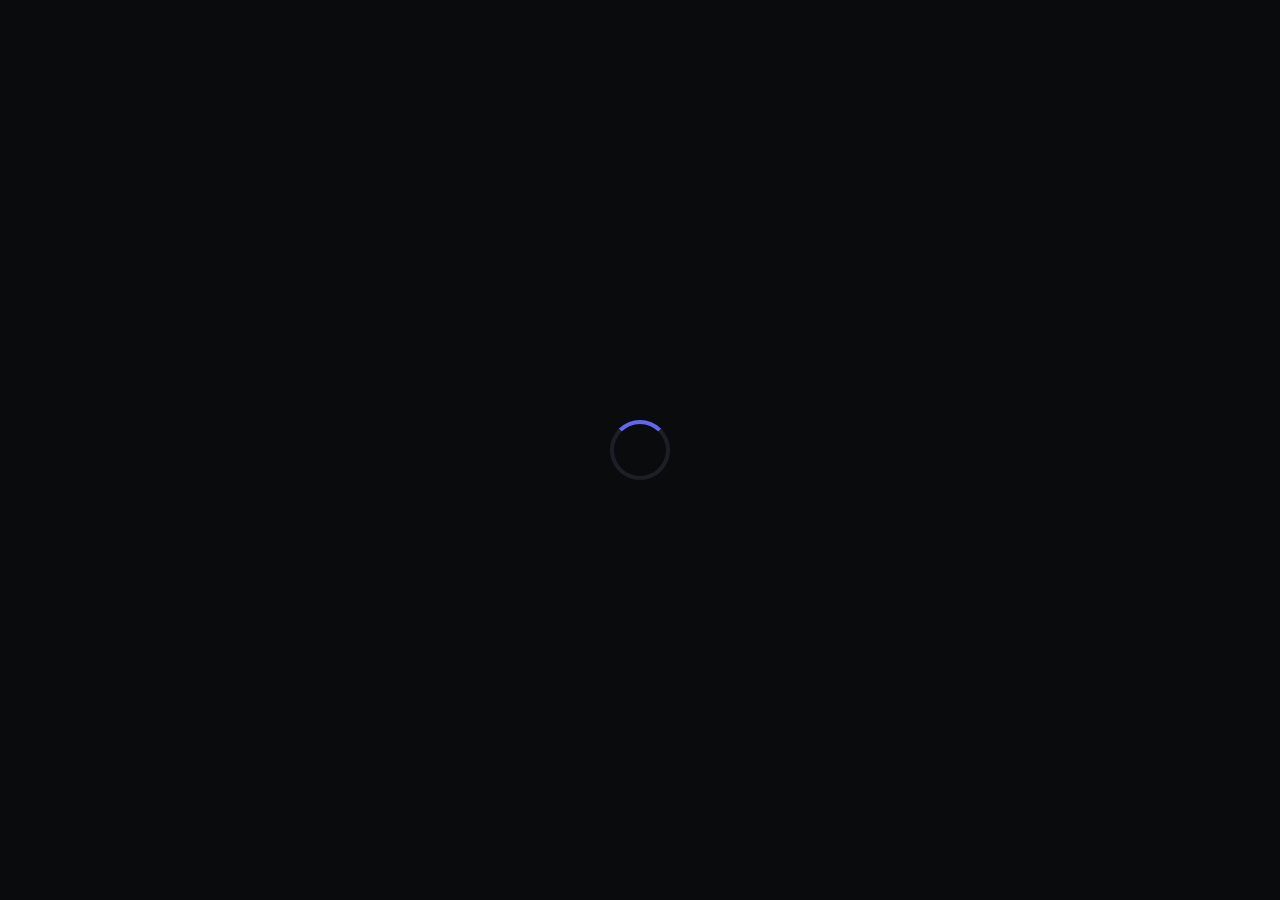
==== frontend/index.html @ 93c3a5b0 "FinancePro completo" ====
<!DOCTYPE html>
<html lang="pt-BR">
<head>
    <meta charset="UTF-8">
    <meta name="viewport" content="width=device-width, initial-scale=1.0">
    <title>FinancePro - Controle Financeiro Inteligente</title>
    <link rel="stylesheet" href="css/style.css">
    <style>
        .welcome-screen {
            min-height: 100vh;
            display: flex;
            align-items: center;
            justify-content: center;
            text-align: center;
            padding: var(--spacing-lg);
        }
        
        .welcome-content {
            max-width: 600px;
            animation: slideUp 0.6s var(--transition-bounce);
        }
        
        .welcome-logo {
            font-size: 5rem;
            margin-bottom: var(--spacing-lg);
            animation: bounce 1s infinite;
        }
        
        @keyframes bounce {
            0%, 100% { transform: translateY(0); }
            50% { transform: translateY(-10px); }
        }
        
        .welcome-title {
            font-size: 3rem;
            font-weight: 800;
            background: var(--gradient-primary);
            -webkit-background-clip: text;
            -webkit-text-fill-color: transparent;
            margin-bottom: var(--spacing-md);
        }
        
        .welcome-subtitle {
            font-size: 1.25rem;
            color: var(--text-secondary);
            margin-bottom: var(--spacing-2xl);
        }
        
        .welcome-buttons {
            display: flex;
            gap: var(--spacing-md);
            justify-content: center;
            flex-wrap: wrap;
        }
    </style>
</head>
<body>
    <!-- Loading Screen -->
    <div class="loading-overlay" id="loadingScreen">
        <div class="loading-spinner"></div>
    </div>

    <div class="welcome-screen">
        <div class="welcome-content">
            <div class="welcome-logo">💰</div>
            <h1 class="welcome-title">FinancePro</h1>
            <p class="welcome-subtitle">
                Controle suas finanças com inteligência e praticidade
            </p>
            <div class="welcome-buttons">
                <a href="login.html" class="btn btn-primary" style="padding: 1rem 2rem; font-size: 1.125rem;">
                    Entrar
                </a>
                <a href="register.html" class="btn btn-secondary" style="padding: 1rem 2rem; font-size: 1.125rem;">
                    Criar Conta
                </a>
            </div>
        </div>
    </div>

    <script>
        // Verificar se já está logado e redirecionar
        window.addEventListener('DOMContentLoaded', () => {
            const token = localStorage.getItem('token');
            if (token) {
                // Já está logado, redirecionar para dashboard
                window.location.href = 'dashboard.html';
            }
        });
    </script>
</body>
</html>
---- frontend/css/style.css ----
/* ====================================
   FINANCEPRO - PREMIUM DESIGN SYSTEM
   Modern Financial Dashboard
   ==================================== */

/* ============ FONTS ============ */
@import url('https://fonts.googleapis.com/css2?family=Sora:wght@300;400;500;600;700;800&family=JetBrains+Mono:wght@400;500;600&display=swap');

/* ============ CSS VARIABLES ============ */
:root {
    /* Colors - Dark Premium Theme */
    --bg-primary: #0A0B0D;
    --bg-secondary: #13151A;
    --bg-tertiary: #1C1F26;
    --bg-card: #1C1F26;
    --bg-hover: #252930;
    --bg-glass: rgba(28, 31, 38, 0.8);
    
    /* Text Colors */
    --text-primary: #FFFFFF;
    --text-secondary: #9BA1B2;
    --text-tertiary: #6B7280;
    --text-muted: #4B5563;
    
    /* Accent Colors */
    --accent-primary: #6366F1;
    --accent-secondary: #8B5CF6;
    --accent-success: #10B981;
    --accent-warning: #F59E0B;
    --accent-error: #EF4444;
    --accent-info: #3B82F6;
    
    /* Gradient Colors */
    --gradient-primary: linear-gradient(135deg, #6366F1 0%, #8B5CF6 100%);
    --gradient-success: linear-gradient(135deg, #10B981 0%, #059669 100%);
    --gradient-warning: linear-gradient(135deg, #F59E0B 0%, #D97706 100%);
    --gradient-error: linear-gradient(135deg, #EF4444 0%, #DC2626 100%);
    --gradient-mesh: radial-gradient(at 0% 0%, rgba(99, 102, 241, 0.15) 0px, transparent 50%),
                     radial-gradient(at 100% 0%, rgba(139, 92, 246, 0.15) 0px, transparent 50%),
                     radial-gradient(at 100% 100%, rgba(16, 185, 129, 0.1) 0px, transparent 50%),
                     radial-gradient(at 0% 100%, rgba(245, 158, 11, 0.1) 0px, transparent 50%);
    
    /* Border Colors */
    --border-primary: rgba(255, 255, 255, 0.08);
    --border-hover: rgba(255, 255, 255, 0.15);
    --border-focus: rgba(99, 102, 241, 0.5);
    
    /* Shadows */
    --shadow-sm: 0 1px 2px 0 rgba(0, 0, 0, 0.05);
    --shadow-md: 0 4px 6px -1px rgba(0, 0, 0, 0.1), 0 2px 4px -1px rgba(0, 0, 0, 0.06);
    --shadow-lg: 0 10px 15px -3px rgba(0, 0, 0, 0.3), 0 4px 6px -2px rgba(0, 0, 0, 0.2);
    --shadow-xl: 0 20px 25px -5px rgba(0, 0, 0, 0.4), 0 10px 10px -5px rgba(0, 0, 0, 0.3);
    --shadow-glow: 0 0 20px rgba(99, 102, 241, 0.3);
    
    /* Spacing */
    --spacing-xs: 0.25rem;
    --spacing-sm: 0.5rem;
    --spacing-md: 1rem;
    --spacing-lg: 1.5rem;
    --spacing-xl: 2rem;
    --spacing-2xl: 3rem;
    
    /* Border Radius */
    --radius-sm: 0.5rem;
    --radius-md: 0.75rem;
    --radius-lg: 1rem;
    --radius-xl: 1.5rem;
    --radius-full: 9999px;
    
    /* Transitions */
    --transition-fast: 150ms cubic-bezier(0.4, 0, 0.2, 1);
    --transition-base: 250ms cubic-bezier(0.4, 0, 0.2, 1);
    --transition-slow: 350ms cubic-bezier(0.4, 0, 0.2, 1);
    --transition-bounce: 500ms cubic-bezier(0.68, -0.55, 0.265, 1.55);
    
    /* Typography */
    --font-display: 'Sora', -apple-system, BlinkMacSystemFont, sans-serif;
    --font-body: 'Sora', -apple-system, BlinkMacSystemFont, sans-serif;
    --font-mono: 'JetBrains Mono', 'Courier New', monospace;
}

/* ============ RESET & BASE ============ */
* {
    margin: 0;
    padding: 0;
    box-sizing: border-box;
}

html {
    font-size: 16px;
    -webkit-font-smoothing: antialiased;
    -moz-osx-font-smoothing: grayscale;
}

body {
    font-family: var(--font-body);
    background: var(--bg-primary);
    color: var(--text-primary);
    line-height: 1.6;
    overflow-x: hidden;
    position: relative;
}

body::before {
    content: '';
    position: fixed;
    top: 0;
    left: 0;
    width: 100%;
    height: 100%;
    background: var(--gradient-mesh);
    opacity: 1;
    z-index: -1;
    pointer-events: none;
}

/* ============ SCROLLBAR ============ */
::-webkit-scrollbar {
    width: 8px;
    height: 8px;
}

::-webkit-scrollbar-track {
    background: var(--bg-secondary);
}

::-webkit-scrollbar-thumb {
    background: var(--bg-tertiary);
    border-radius: var(--radius-full);
}

::-webkit-scrollbar-thumb:hover {
    background: var(--bg-hover);
}

/* ============ TYPOGRAPHY ============ */
h1, h2, h3, h4, h5, h6 {
    font-family: var(--font-display);
    font-weight: 700;
    line-height: 1.2;
    letter-spacing: -0.02em;
}

h1 { font-size: 2.5rem; }
h2 { font-size: 2rem; }
h3 { font-size: 1.5rem; }
h4 { font-size: 1.25rem; }
h5 { font-size: 1.125rem; }
h6 { font-size: 1rem; }

/* ============ UTILITY CLASSES ============ */
.container {
    max-width: 1400px;
    margin: 0 auto;
    padding: 0 var(--spacing-lg);
}

.text-gradient {
    background: var(--gradient-primary);
    -webkit-background-clip: text;
    -webkit-text-fill-color: transparent;
    background-clip: text;
}

.text-success { color: var(--accent-success); }
.text-warning { color: var(--accent-warning); }
.text-error { color: var(--accent-error); }
.text-info { color: var(--accent-info); }

/* ============ AUTHENTICATION PAGES ============ */
.auth-container {
    min-height: 100vh;
    display: flex;
    align-items: center;
    justify-content: center;
    padding: var(--spacing-lg);
    position: relative;
    overflow: hidden;
}

.auth-card {
    background: var(--bg-glass);
    backdrop-filter: blur(20px);
    border: 1px solid var(--border-primary);
    border-radius: var(--radius-xl);
    padding: var(--spacing-2xl);
    width: 100%;
    max-width: 450px;
    box-shadow: var(--shadow-xl);
    animation: slideUp 0.6s var(--transition-bounce);
}

@keyframes slideUp {
    from {
        opacity: 0;
        transform: translateY(30px);
    }
    to {
        opacity: 1;
        transform: translateY(0);
    }
}

.auth-logo {
    text-align: center;
    margin-bottom: var(--spacing-xl);
}

.auth-logo h1 {
    font-size: 2rem;
    font-weight: 800;
    background: var(--gradient-primary);
    -webkit-background-clip: text;
    -webkit-text-fill-color: transparent;
    margin-bottom: var(--spacing-sm);
}

.auth-logo p {
    color: var(--text-secondary);
    font-size: 0.9rem;
}

.form-group {
    margin-bottom: var(--spacing-lg);
}

.form-label {
    display: block;
    margin-bottom: var(--spacing-sm);
    font-weight: 600;
    font-size: 0.875rem;
    color: var(--text-primary);
}

.form-input {
    width: 100%;
    padding: 0.875rem 1rem;
    background: var(--bg-tertiary);
    border: 1px solid var(--border-primary);
    border-radius: var(--radius-md);
    color: var(--text-primary);
    font-family: var(--font-body);
    font-size: 0.9375rem;
    transition: all var(--transition-base);
    outline: none;
}

.form-input:focus {
    border-color: var(--border-focus);
    box-shadow: 0 0 0 3px rgba(99, 102, 241, 0.1);
}

.form-input::placeholder {
    color: var(--text-muted);
}

.btn {
    display: inline-flex;
    align-items: center;
    justify-content: center;
    gap: var(--spacing-sm);
    padding: 0.875rem 1.5rem;
    font-family: var(--font-body);
    font-size: 0.9375rem;
    font-weight: 600;
    border-radius: var(--radius-md);
    border: none;
    cursor: pointer;
    transition: all var(--transition-base);
    outline: none;
    text-decoration: none;
    white-space: nowrap;
}

.btn-primary {
    background: var(--gradient-primary);
    color: white;
    box-shadow: 0 4px 12px rgba(99, 102, 241, 0.3);
}

.btn-primary:hover {
    transform: translateY(-2px);
    box-shadow: 0 6px 20px rgba(99, 102, 241, 0.4);
}

.btn-primary:active {
    transform: translateY(0);
}

.btn-secondary {
    background: var(--bg-tertiary);
    color: var(--text-primary);
    border: 1px solid var(--border-primary);
}

.btn-secondary:hover {
    background: var(--bg-hover);
    border-color: var(--border-hover);
}

.btn-success {
    background: var(--gradient-success);
    color: white;
    box-shadow: 0 4px 12px rgba(16, 185, 129, 0.3);
}

.btn-success:hover {
    transform: translateY(-2px);
    box-shadow: 0 6px 20px rgba(16, 185, 129, 0.4);
}

.btn-block {
    width: 100%;
}

.btn:disabled {
    opacity: 0.5;
    cursor: not-allowed;
    transform: none !important;
}

.auth-footer {
    text-align: center;
    margin-top: var(--spacing-lg);
    color: var(--text-secondary);
    font-size: 0.875rem;
}

.auth-footer a {
    color: var(--accent-primary);
    text-decoration: none;
    font-weight: 600;
    transition: color var(--transition-fast);
}

.auth-footer a:hover {
    color: var(--accent-secondary);
}

/* ============ DASHBOARD LAYOUT ============ */
.dashboard {
    display: flex;
    min-height: 100vh;
}

/* ============ SIDEBAR ============ */
.sidebar {
    width: 280px;
    background: var(--bg-glass);
    backdrop-filter: blur(20px);
    border-right: 1px solid var(--border-primary);
    padding: var(--spacing-lg);
    display: flex;
    flex-direction: column;
    position: fixed;
    left: 0;
    top: 0;
    height: 100vh;
    overflow-y: auto;
    z-index: 100;
    transition: transform var(--transition-base);
}

.sidebar-header {
    margin-bottom: var(--spacing-xl);
}

.sidebar-logo {
    font-size: 1.5rem;
    font-weight: 800;
    background: var(--gradient-primary);
    -webkit-background-clip: text;
    -webkit-text-fill-color: transparent;
    margin-bottom: var(--spacing-xs);
}

.sidebar-subtitle {
    font-size: 0.75rem;
    color: var(--text-secondary);
    font-weight: 500;
    text-transform: uppercase;
    letter-spacing: 0.05em;
}

.sidebar-nav {
    flex: 1;
}

.sidebar-section {
    margin-bottom: var(--spacing-xl);
}

.sidebar-section-title {
    font-size: 0.75rem;
    color: var(--text-muted);
    font-weight: 600;
    text-transform: uppercase;
    letter-spacing: 0.05em;
    margin-bottom: var(--spacing-md);
    padding: 0 var(--spacing-md);
}

.sidebar-menu {
    list-style: none;
}

.sidebar-menu-item {
    margin-bottom: var(--spacing-xs);
}

.sidebar-menu-link {
    display: flex;
    align-items: center;
    gap: var(--spacing-md);
    padding: 0.75rem var(--spacing-md);
    color: var(--text-secondary);
    text-decoration: none;
    border-radius: var(--radius-md);
    font-size: 0.9375rem;
    font-weight: 500;
    transition: all var(--transition-base);
    position: relative;
}

.sidebar-menu-link:hover {
    background: var(--bg-hover);
    color: var(--text-primary);
}

.sidebar-menu-link.active {
    background: var(--bg-tertiary);
    color: var(--text-primary);
    font-weight: 600;
}

.sidebar-menu-link.active::before {
    content: '';
    position: absolute;
    left: 0;
    top: 50%;
    transform: translateY(-50%);
    width: 3px;
    height: 60%;
    background: var(--gradient-primary);
    border-radius: 0 var(--radius-sm) var(--radius-sm) 0;
}

.sidebar-menu-icon {
    font-size: 1.25rem;
    width: 24px;
    text-align: center;
}

.sidebar-footer {
    border-top: 1px solid var(--border-primary);
    padding-top: var(--spacing-lg);
}

.sidebar-user {
    display: flex;
    align-items: center;
    gap: var(--spacing-md);
    padding: var(--spacing-md);
    background: var(--bg-tertiary);
    border-radius: var(--radius-md);
    cursor: pointer;
    transition: all var(--transition-base);
}

.sidebar-user:hover {
    background: var(--bg-hover);
}

.sidebar-user-avatar {
    width: 40px;
    height: 40px;
    border-radius: var(--radius-full);
    background: var(--gradient-primary);
    display: flex;
    align-items: center;
    justify-content: center;
    font-weight: 700;
    font-size: 1rem;
    color: white;
    flex-shrink: 0;
}

.sidebar-user-avatar img {
    width: 100%;
    height: 100%;
    border-radius: var(--radius-full);
    object-fit: cover;
}

.sidebar-user-info {
    flex: 1;
    min-width: 0;
}

.sidebar-user-name {
    font-weight: 600;
    font-size: 0.875rem;
    color: var(--text-primary);
    white-space: nowrap;
    overflow: hidden;
    text-overflow: ellipsis;
}

.sidebar-user-email {
    font-size: 0.75rem;
    color: var(--text-secondary);
    white-space: nowrap;
    overflow: hidden;
    text-overflow: ellipsis;
}

/* ============ MAIN CONTENT ============ */
.main-content {
    flex: 1;
    margin-left: 280px;
    padding: var(--spacing-xl);
    min-height: 100vh;
}

.main-header {
    margin-bottom: var(--spacing-2xl);
    display: flex;
    align-items: center;
    justify-content: space-between;
    flex-wrap: wrap;
    gap: var(--spacing-lg);
}

.main-title {
    font-size: 2rem;
    font-weight: 800;
    color: var(--text-primary);
}

.main-subtitle {
    color: var(--text-secondary);
    font-size: 0.9375rem;
    margin-top: var(--spacing-xs);
}

/* ============ STATS GRID ============ */
.stats-grid {
    display: grid;
    grid-template-columns: repeat(auto-fit, minmax(280px, 1fr));
    gap: var(--spacing-lg);
    margin-bottom: var(--spacing-2xl);
}

.stat-card {
    background: var(--bg-glass);
    backdrop-filter: blur(20px);
    border: 1px solid var(--border-primary);
    border-radius: var(--radius-lg);
    padding: var(--spacing-xl);
    transition: all var(--transition-base);
    position: relative;
    overflow: hidden;
}

.stat-card::before {
    content: '';
    position: absolute;
    top: 0;
    left: 0;
    right: 0;
    height: 3px;
    background: var(--gradient-primary);
    opacity: 0;
    transition: opacity var(--transition-base);
}

.stat-card:hover::before {
    opacity: 1;
}

.stat-card:hover {
    transform: translateY(-4px);
    border-color: var(--border-hover);
    box-shadow: var(--shadow-lg);
}

.stat-header {
    display: flex;
    align-items: center;
    justify-content: space-between;
    margin-bottom: var(--spacing-md);
}

.stat-label {
    font-size: 0.875rem;
    color: var(--text-secondary);
    font-weight: 600;
    text-transform: uppercase;
    letter-spacing: 0.05em;
}

.stat-icon {
    width: 40px;
    height: 40px;
    border-radius: var(--radius-md);
    display: flex;
    align-items: center;
    justify-content: center;
    font-size: 1.25rem;
    background: var(--bg-tertiary);
}

.stat-value {
    font-size: 2rem;
    font-weight: 800;
    color: var(--text-primary);
    margin-bottom: var(--spacing-xs);
    font-family: var(--font-mono);
}

.stat-change {
    font-size: 0.875rem;
    display: flex;
    align-items: center;
    gap: var(--spacing-xs);
    font-weight: 600;
}

.stat-change.positive {
    color: var(--accent-success);
}

.stat-change.negative {
    color: var(--accent-error);
}

/* ============ CARD ============ */
.card {
    background: var(--bg-glass);
    backdrop-filter: blur(20px);
    border: 1px solid var(--border-primary);
    border-radius: var(--radius-lg);
    padding: var(--spacing-xl);
    margin-bottom: var(--spacing-lg);
}

.card-header {
    display: flex;
    align-items: center;
    justify-content: space-between;
    margin-bottom: var(--spacing-lg);
    padding-bottom: var(--spacing-lg);
    border-bottom: 1px solid var(--border-primary);
}

.card-title {
    font-size: 1.25rem;
    font-weight: 700;
    color: var(--text-primary);
}

.card-subtitle {
    color: var(--text-secondary);
    font-size: 0.875rem;
    margin-top: var(--spacing-xs);
}

/* ============ TABLE ============ */
.table-container {
    overflow-x: auto;
}

.table {
    width: 100%;
    border-collapse: collapse;
}

.table thead th {
    text-align: left;
    padding: var(--spacing-md);
    font-size: 0.875rem;
    font-weight: 600;
    color: var(--text-secondary);
    text-transform: uppercase;
    letter-spacing: 0.05em;
    border-bottom: 1px solid var(--border-primary);
}

.table tbody tr {
    border-bottom: 1px solid var(--border-primary);
    transition: background var(--transition-fast);
}

.table tbody tr:hover {
    background: var(--bg-hover);
}

.table tbody td {
    padding: var(--spacing-md);
    color: var(--text-primary);
}

/* ============ TRANSACTION LIST ============ */
.transaction-list {
    display: flex;
    flex-direction: column;
    gap: var(--spacing-md);
}

.transaction-item {
    display: flex;
    align-items: center;
    gap: var(--spacing-md);
    padding: var(--spacing-md);
    background: var(--bg-tertiary);
    border: 1px solid var(--border-primary);
    border-radius: var(--radius-md);
    transition: all var(--transition-base);
    cursor: pointer;
}

.transaction-item:hover {
    background: var(--bg-hover);
    border-color: var(--border-hover);
    transform: translateX(4px);
}

.transaction-icon {
    width: 48px;
    height: 48px;
    border-radius: var(--radius-md);
    display: flex;
    align-items: center;
    justify-content: center;
    font-size: 1.5rem;
    flex-shrink: 0;
}

.transaction-info {
    flex: 1;
    min-width: 0;
}

.transaction-title {
    font-weight: 600;
    color: var(--text-primary);
    margin-bottom: var(--spacing-xs);
}

.transaction-meta {
    font-size: 0.875rem;
    color: var(--text-secondary);
}

.transaction-amount {
    font-size: 1.125rem;
    font-weight: 700;
    font-family: var(--font-mono);
}

.transaction-amount.income {
    color: var(--accent-success);
}

.transaction-amount.expense {
    color: var(--accent-error);
}

/* ============ MODAL ============ */
.modal-overlay {
    position: fixed;
    top: 0;
    left: 0;
    right: 0;
    bottom: 0;
    background: rgba(0, 0, 0, 0.7);
    backdrop-filter: blur(4px);
    display: flex;
    align-items: center;
    justify-content: center;
    z-index: 1000;
    padding: var(--spacing-lg);
    animation: fadeIn 0.2s var(--transition-base);
}

@keyframes fadeIn {
    from { opacity: 0; }
    to { opacity: 1; }
}

.modal {
    background: var(--bg-secondary);
    border: 1px solid var(--border-primary);
    border-radius: var(--radius-xl);
    padding: var(--spacing-2xl);
    max-width: 500px;
    width: 100%;
    max-height: 90vh;
    overflow-y: auto;
    box-shadow: var(--shadow-xl);
    animation: slideUp 0.3s var(--transition-bounce);
}

.modal-header {
    display: flex;
    align-items: center;
    justify-content: space-between;
    margin-bottom: var(--spacing-xl);
}

.modal-title {
    font-size: 1.5rem;
    font-weight: 700;
    color: var(--text-primary);
}

.modal-close {
    width: 32px;
    height: 32px;
    border-radius: var(--radius-md);
    background: var(--bg-tertiary);
    border: none;
    color: var(--text-secondary);
    font-size: 1.25rem;
    cursor: pointer;
    display: flex;
    align-items: center;
    justify-content: center;
    transition: all var(--transition-base);
}

.modal-close:hover {
    background: var(--bg-hover);
    color: var(--text-primary);
}

/* ============ TOAST NOTIFICATIONS ============ */
.toast-container {
    position: fixed;
    top: var(--spacing-lg);
    right: var(--spacing-lg);
    z-index: 9999;
    display: flex;
    flex-direction: column;
    gap: var(--spacing-md);
}

.toast {
    background: var(--bg-glass);
    backdrop-filter: blur(20px);
    border: 1px solid var(--border-primary);
    border-radius: var(--radius-md);
    padding: var(--spacing-md) var(--spacing-lg);
    box-shadow: var(--shadow-lg);
    display: flex;
    align-items: center;
    gap: var(--spacing-md);
    min-width: 300px;
    animation: slideInRight 0.3s var(--transition-bounce);
}

@keyframes slideInRight {
    from {
        opacity: 0;
        transform: translateX(100%);
    }
    to {
        opacity: 1;
        transform: translateX(0);
    }
}

.toast-icon {
    font-size: 1.25rem;
    flex-shrink: 0;
}

.toast-content {
    flex: 1;
}

.toast-title {
    font-weight: 600;
    color: var(--text-primary);
    margin-bottom: var(--spacing-xs);
}

.toast-message {
    font-size: 0.875rem;
    color: var(--text-secondary);
}

.toast.success {
    border-left: 3px solid var(--accent-success);
}

.toast.error {
    border-left: 3px solid var(--accent-error);
}

.toast.warning {
    border-left: 3px solid var(--accent-warning);
}

.toast.info {
    border-left: 3px solid var(--accent-info);
}

/* ============ LOADING ============ */
.loading-overlay {
    position: fixed;
    top: 0;
    left: 0;
    right: 0;
    bottom: 0;
    background: var(--bg-primary);
    display: flex;
    align-items: center;
    justify-content: center;
    z-index: 10000;
    animation: fadeOut 0.5s var(--transition-base) 1s forwards;
}

@keyframes fadeOut {
    to {
        opacity: 0;
        visibility: hidden;
    }
}

.loading-spinner {
    width: 60px;
    height: 60px;
    border: 4px solid var(--bg-tertiary);
    border-top-color: var(--accent-primary);
    border-radius: var(--radius-full);
    animation: spin 0.8s linear infinite;
}

@keyframes spin {
    to { transform: rotate(360deg); }
}

/* ============ RESPONSIVE ============ */
@media (max-width: 1024px) {
    .sidebar {
        transform: translateX(-100%);
    }
    
    .sidebar.open {
        transform: translateX(0);
    }
    
    .main-content {
        margin-left: 0;
    }
    
    .stats-grid {
        grid-template-columns: 1fr;
    }
}

@media (max-width: 640px) {
    :root {
        font-size: 14px;
    }
    
    .auth-card {
        padding: var(--spacing-xl);
    }
    
    .main-content {
        padding: var(--spacing-md);
    }
    
    .card {
        padding: var(--spacing-lg);
    }
}

/* ============ UTILITIES ============ */
.hidden { display: none !important; }
.flex { display: flex; }
.flex-col { flex-direction: column; }
.items-center { align-items: center; }
.justify-between { justify-content: space-between; }
.gap-sm { gap: var(--spacing-sm); }
.gap-md { gap: var(--spacing-md); }
.gap-lg { gap: var(--spacing-lg); }
.mt-lg { margin-top: var(--spacing-lg); }
.mb-lg { margin-bottom: var(--spacing-lg); }
.text-center { text-align: center; }
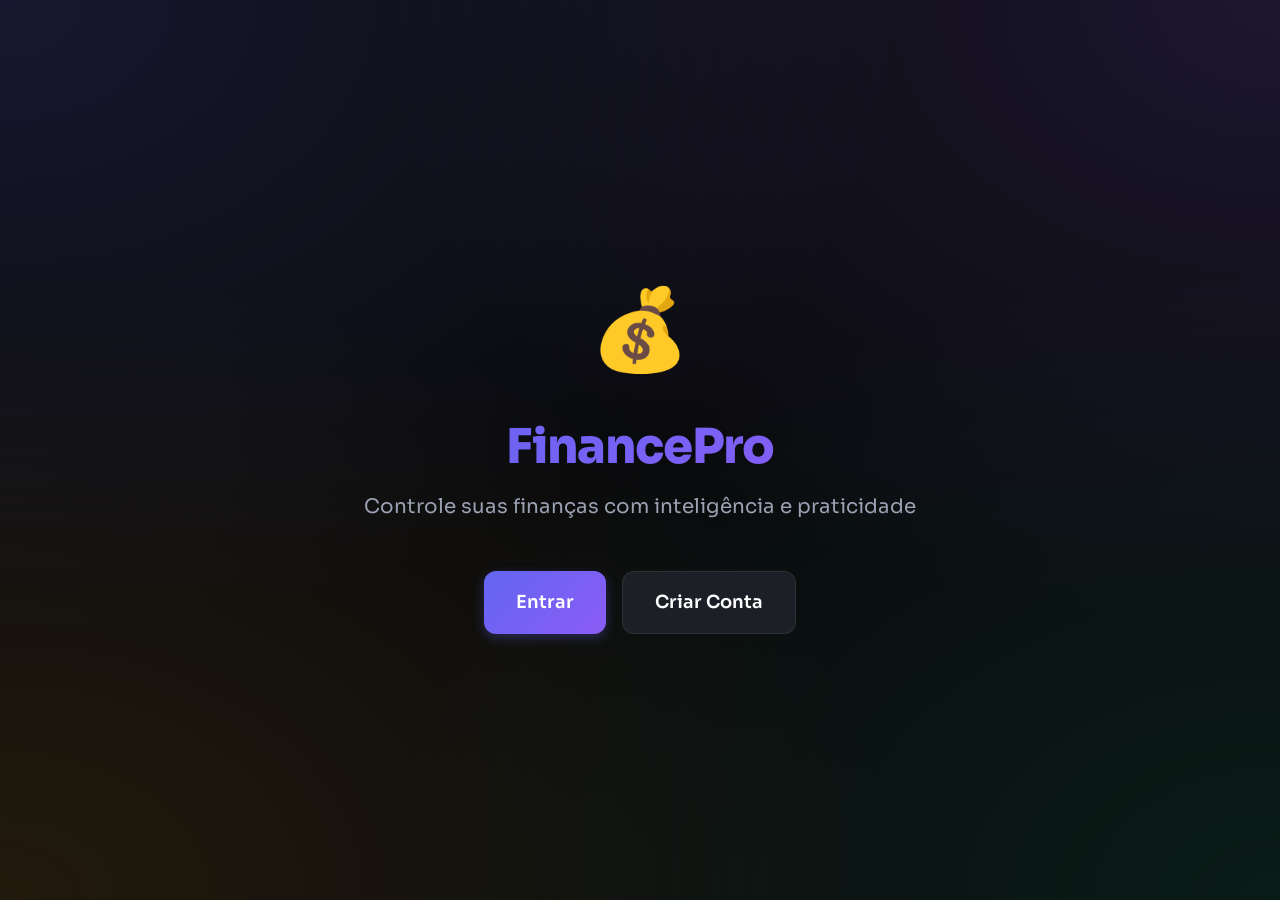
==== commit 7fa9a5f2: "corrigindo loading infinito" ====
--- a/frontend/index.html
+++ b/frontend/index.html
@@ -79,14 +79,12 @@
     </div>
 
     <script>
-        // Verificar se já está logado e redirecionar
-        window.addEventListener('DOMContentLoaded', () => {
-            const token = localStorage.getItem('token');
-            if (token) {
-                // Já está logado, redirecionar para dashboard
-                window.location.href = 'dashboard.html';
-            }
-        });
-    </script>
+window.onload = () => {
+  const loading = document.getElementById("loadingScreen");
+  if (loading) {
+    loading.style.display = "none";
+  }
+};
+</script>
 </body>
 </html>
